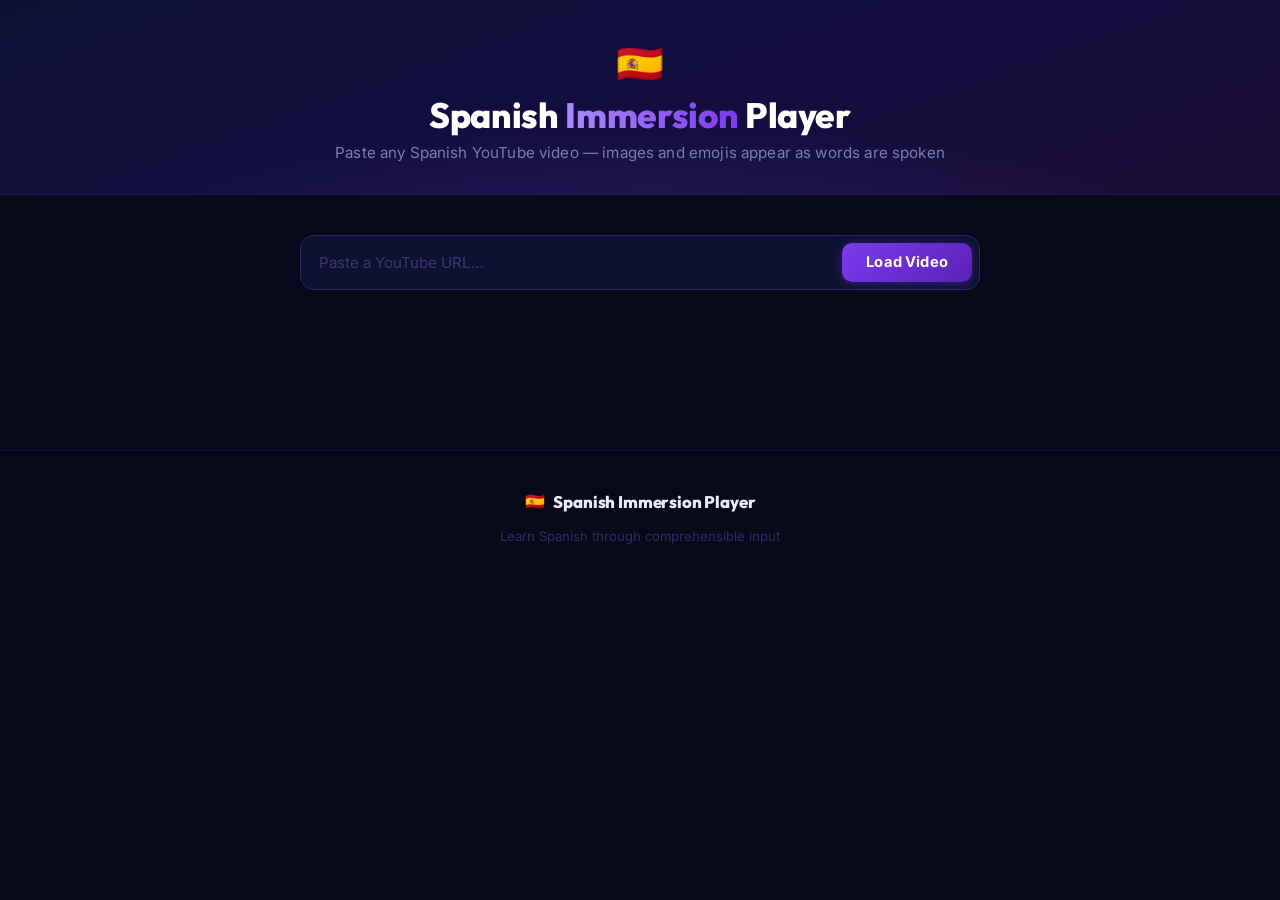
==== static/index.html @ d49b9ec4 "Spanish Immersion Player — initial release" ====
<!DOCTYPE html>
<html lang="en">
<head>
  <meta charset="UTF-8" />
  <meta name="viewport" content="width=device-width, initial-scale=1.0" />
  <title>Spanish Immersion Player</title>
  <link rel="icon" href="data:image/svg+xml,<svg xmlns='http://www.w3.org/2000/svg' viewBox='0 0 100 100'><text y='.9em' font-size='90'>🇪🇸</text></svg>">
  <link rel="stylesheet" href="style.css" />
</head>
<body>

  <header>
    <span class="header-logo">🇪🇸</span>
    <h1>Spanish <span>Immersion</span> Player</h1>
    <p>Paste any Spanish YouTube video — images and emojis appear as words are spoken</p>
  </header>

  <main>
    <section class="input-section">
      <div class="input-group">
        <input type="text" id="url-input" placeholder="Paste a YouTube URL…" />
        <button id="submit-btn" onclick="processVideo()">Load Video</button>
      </div>
      <div id="error-msg" class="error hidden"></div>
    </section>

    <section id="loading" class="hidden">
      <div class="loading-inner">
        <p id="loading-stage">Fetching subtitles…</p>
        <div class="loading-bar-track">
          <div class="loading-bar-fill" id="loading-bar"></div>
        </div>
        <div class="loading-preview" id="loading-preview"></div>
      </div>
      <div class="skeleton-layout">
        <div class="skeleton-video-col">
          <div class="skeleton-video" id="skeleton-video"></div>
          <div class="skeleton-meta">
            <span id="skeleton-level-badge" class="level-badge level-checking">Checking level…</span>
          </div>
        </div>
        <div class="skeleton-image-column">
          <div class="skeleton-slot"></div>
          <div class="skeleton-slot"></div>
          <div class="skeleton-slot"></div>
        </div>
      </div>
    </section>

    <section id="player-section" class="hidden">
      <div class="player-layout">

        <div class="video-column">
          <div id="yt-player"></div>
          <div class="video-meta">
            <span id="level-badge" class="level-badge"></span>
            <span id="progress-label" class="progress-label"></span>
          </div>
        </div>

        <div class="image-column-wrapper">
          <p class="image-column-label">Vocabulary</p>
          <div class="image-column">
            <div class="image-slot" id="slot-0">
              <div class="slot-placeholder">Images appear as words are spoken</div>
            </div>
            <div class="image-slot" id="slot-1">
              <div class="slot-placeholder"></div>
            </div>
            <div class="image-slot" id="slot-2">
              <div class="slot-placeholder"></div>
            </div>
          </div>
        </div>

      </div>
    </section>
  </main>

  <footer>
    <div class="footer-inner">
      <div class="footer-brand">
        <span>🇪🇸</span>
        <span class="footer-brand-name">Spanish Immersion Player</span>
      </div>
      <p class="footer-tagline">Learn Spanish through comprehensible input</p>
    </div>
  </footer>

  <script src="app.js"></script>
  <script src="https://www.youtube.com/iframe_api"></script>
</body>
</html>
---- static/style.css ----
@import url('https://fonts.googleapis.com/css2?family=Outfit:wght@700;800&family=Inter:wght@400;500;600;700;800;900&display=swap');

*, *::before, *::after {
  margin: 0;
  padding: 0;
  box-sizing: border-box;
}

body {
  background: #07091a;
  color: #e8eaf6;
  font-family: 'Inter', -apple-system, BlinkMacSystemFont, 'Segoe UI', sans-serif;
  min-height: 100vh;
}

/* ── Header ───────────────────────────────────────────── */
header {
  text-align: center;
  padding: 2.5rem 1rem 2rem;
  background: linear-gradient(160deg, #0d1035 0%, #130d40 50%, #1a0d35 100%);
  border-bottom: 1px solid #1e1a50;
  position: relative;
  overflow: hidden;
}

header::before {
  content: '';
  position: absolute;
  inset: 0;
  background: radial-gradient(ellipse 60% 80% at 50% 120%, rgba(100,80,220,0.18) 0%, transparent 70%);
  pointer-events: none;
}

.header-logo {
  font-size: 2.4rem;
  margin-bottom: 0.5rem;
  display: block;
}

header h1 {
  font-family: 'Outfit', sans-serif;
  font-size: 2.2rem;
  font-weight: 800;
  color: #fff;
  letter-spacing: -0.01em;
  margin-bottom: 0.45rem;
  line-height: 1.15;
}

header h1 span {
  background: linear-gradient(90deg, #a78bfa, #7c3aed);
  -webkit-background-clip: text;
  -webkit-text-fill-color: transparent;
  background-clip: text;
}

header p {
  color: #7880b0;
  font-size: 0.95rem;
  font-weight: 400;
  letter-spacing: 0.01em;
}

/* ── Main layout ──────────────────────────────────────── */
main {
  max-width: 1200px;
  margin: 0 auto;
  padding: 2.5rem 1.5rem;
}

/* ── Input section ────────────────────────────────────── */
.input-section {
  margin-bottom: 2.5rem;
  max-width: 680px;
  margin-left: auto;
  margin-right: auto;
}

.input-group {
  display: flex;
  gap: 0.6rem;
  background: #0d1030;
  border: 1.5px solid #2a2660;
  border-radius: 14px;
  padding: 0.45rem 0.45rem 0.45rem 1.1rem;
  transition: border-color 0.2s;
}

.input-group:focus-within {
  border-color: #6c4fd8;
  box-shadow: 0 0 0 3px rgba(108,79,216,0.15);
}

#url-input {
  flex: 1;
  padding: 0.6rem 0;
  background: transparent;
  border: none;
  color: #e8eaf6;
  font-size: 0.95rem;
  font-family: inherit;
  outline: none;
  min-width: 0;
}

#url-input::placeholder { color: #3a3870; }

#submit-btn {
  padding: 0.65rem 1.5rem;
  background: linear-gradient(135deg, #7c3aed, #5b21b6);
  color: #fff;
  border: none;
  border-radius: 10px;
  font-size: 0.92rem;
  font-weight: 700;
  font-family: inherit;
  cursor: pointer;
  transition: opacity 0.15s, transform 0.1s, box-shadow 0.15s;
  white-space: nowrap;
  letter-spacing: 0.01em;
  box-shadow: 0 2px 12px rgba(124,58,237,0.35);
}

#submit-btn:hover  {
  opacity: 0.9;
  box-shadow: 0 4px 18px rgba(124,58,237,0.5);
}
#submit-btn:active { transform: scale(0.97); }

.error {
  margin-top: 1rem;
  padding: 0.9rem 1.2rem;
  background: rgba(127,29,29,0.3);
  border: 1px solid #7a2020;
  border-radius: 10px;
  color: #fca5a5;
  font-size: 0.9rem;
}

.hidden { display: none !important; }

/* ── Loading ──────────────────────────────────────────── */
#loading {
  display: flex;
  flex-direction: column;
  gap: 2rem;
}

.loading-inner {
  width: 100%;
  max-width: 480px;
  align-self: center;
  display: flex;
  flex-direction: column;
  align-items: center;
  gap: 0.8rem;
}

#loading-stage {
  color: #7880b0;
  font-size: 0.88rem;
  font-weight: 500;
  letter-spacing: 0.02em;
}

.loading-bar-track {
  width: 100%;
  height: 4px;
  background: #181a38;
  border-radius: 2px;
  overflow: hidden;
}

.loading-bar-fill {
  height: 100%;
  background: linear-gradient(90deg, #7c3aed, #a78bfa);
  border-radius: 2px;
  width: 0%;
  transition: width 0.12s linear;
}

.loading-preview {
  display: flex;
  flex-wrap: wrap;
  gap: 0.45rem;
  justify-content: center;
  margin-top: 0.5rem;
}

.preview-card {
  background: #0d1030;
  border: 1px solid #1e1a50;
  border-radius: 10px;
  padding: 0.5rem 0.65rem;
  display: flex;
  flex-direction: column;
  align-items: center;
  gap: 0.2rem;
  animation: card-pop 0.2s ease forwards;
  min-width: 52px;
}

@keyframes card-pop {
  from { opacity: 0; transform: scale(0.7); }
  to   { opacity: 1; transform: scale(1); }
}

.preview-number {
  font-size: 1.3rem;
  font-weight: 900;
  color: #a78bfa;
  line-height: 1;
}

.preview-emoji {
  font-size: 1.5rem;
  line-height: 1;
}

.preview-img {
  width: 36px;
  height: 36px;
  object-fit: cover;
  border-radius: 5px;
}

.preview-word {
  font-size: 0.67rem;
  font-weight: 500;
  color: #3d3a70;
  max-width: 60px;
  overflow: hidden;
  text-overflow: ellipsis;
  white-space: nowrap;
  text-align: center;
}

/* ── Skeleton screen ──────────────────────────────────── */
.skeleton-layout {
  display: grid;
  grid-template-columns: 1fr 187px;
  gap: 1.5rem;
  align-items: start;
}

.skeleton-video-col { min-width: 0; }

.skeleton-meta {
  margin-top: 0.9rem;
}

.level-checking {
  background: #0d1030;
  color: #3d3a70;
  border: 1px solid #1e1a50;
}

@keyframes skeleton-pulse {
  0%, 100% { background: #0d1030; }
  50%       { background: #141840; }
}

.skeleton-video {
  width: 100%;
  aspect-ratio: 16 / 9;
  border-radius: 14px;
  background-size: cover;
  background-position: center;
  animation: skeleton-pulse 1.8s ease-in-out infinite;
}

.skeleton-video.has-thumbnail {
  animation: none;
  filter: grayscale(0.85) brightness(0.4);
}

.skeleton-image-column {
  display: flex;
  flex-direction: column;
  gap: 0.65rem;
}

.skeleton-slot {
  aspect-ratio: 1;
  border-radius: 14px;
  animation: skeleton-pulse 1.8s ease-in-out infinite;
}

.skeleton-slot:nth-child(2) { animation-delay: 0.3s; }
.skeleton-slot:nth-child(3) { animation-delay: 0.6s; }

/* ── Player layout ────────────────────────────────────── */
.player-layout {
  display: grid;
  grid-template-columns: 1fr 187px;
  gap: 1.5rem;
  align-items: start;
}

/* ── Video column ─────────────────────────────────────── */
.video-column { min-width: 0; }

#yt-player {
  width: 100%;
  aspect-ratio: 16 / 9;
  border-radius: 14px;
  overflow: hidden;
  background: #000;
  box-shadow: 0 8px 40px rgba(0,0,0,0.5);
}

#yt-player iframe {
  width: 100% !important;
  height: 100% !important;
  border-radius: 14px;
}

.video-meta {
  display: flex;
  align-items: center;
  gap: 1rem;
  margin-top: 0.9rem;
  flex-wrap: wrap;
}

/* ── Level badge ──────────────────────────────────────── */
.level-badge {
  padding: 0.32rem 0.95rem;
  border-radius: 20px;
  font-size: 0.78rem;
  font-weight: 700;
  text-transform: uppercase;
  letter-spacing: 0.08em;
  font-family: inherit;
}

.level-super-beginner { background: rgba(16,185,129,0.12); color: #34d399; border: 1px solid rgba(52,211,153,0.3); }
.level-beginner       { background: rgba(59,130,246,0.12); color: #60a5fa; border: 1px solid rgba(96,165,250,0.3); }
.level-intermediate   { background: rgba(245,158,11,0.12); color: #fbbf24; border: 1px solid rgba(251,191,36,0.3); }
.level-advanced       { background: rgba(239,68,68,0.12);  color: #f87171; border: 1px solid rgba(248,113,113,0.3); }

.progress-label {
  color: #3d3a70;
  font-size: 0.82rem;
}

/* ── Image column ─────────────────────────────────────── */
.image-column-wrapper {
  display: flex;
  flex-direction: column;
  gap: 0.5rem;
}

.image-column-label {
  font-family: 'Outfit', sans-serif;
  font-size: 0.72rem;
  font-weight: 700;
  text-transform: uppercase;
  letter-spacing: 0.12em;
  color: #3d3a70;
  text-align: center;
  padding-bottom: 0.2rem;
}

.image-column {
  display: flex;
  flex-direction: column;
  gap: 0.65rem;
}

.image-slot {
  position: relative;
  aspect-ratio: 1;
  background: #0d1030;
  border: 1.5px solid #1e1a50;
  border-radius: 14px;
  overflow: hidden;
  transition: border-color 0.25s, box-shadow 0.25s;
}

.image-slot.active {
  border-color: #3d2d80;
}

.image-slot.current {
  border-color: #40e080;
  box-shadow: 0 0 0 1px rgba(64,224,128,0.4), 0 0 14px rgba(64,224,128,0.3);
}

@keyframes pulse {
  0%   { box-shadow: 0 0 0 0 rgba(64,224,128,0.5); }
  70%  { box-shadow: 0 0 0 8px rgba(64,224,128,0); }
  100% { box-shadow: 0 0 0 0 rgba(64,224,128,0); }
}

.image-slot.just-updated {
  animation: pulse 0.55s ease forwards;
}

.slot-placeholder {
  width: 100%;
  height: 100%;
  display: flex;
  align-items: center;
  justify-content: center;
  padding: 1rem;
  text-align: center;
  color: #232050;
  font-size: 0.75rem;
  font-weight: 500;
  line-height: 1.4;
}

.image-slot img {
  width: 100%;
  height: 100%;
  object-fit: cover;
  display: block;
}

.number-display {
  width: 100%;
  height: 100%;
  display: flex;
  align-items: center;
  justify-content: center;
  font-size: 3.8rem;
  font-weight: 900;
  color: #a78bfa;
  line-height: 1;
  padding-bottom: 1.5rem;
  letter-spacing: -0.02em;
}

.emoji-display {
  width: 100%;
  height: 100%;
  display: flex;
  align-items: center;
  justify-content: center;
  font-size: 5rem;
  line-height: 1;
  padding-bottom: 1.5rem;
}

.word-label {
  position: absolute;
  bottom: 0;
  left: 0;
  right: 0;
  background: linear-gradient(transparent, rgba(0,0,0,0.88));
  color: #fff;
  text-align: center;
  padding: 1.5rem 0.5rem 0.55rem;
  font-size: 1rem;
  font-weight: 700;
  letter-spacing: 0.02em;
  text-shadow: 0 1px 4px rgba(0,0,0,0.9);
}

/* ── Footer ───────────────────────────────────────────── */
footer {
  margin-top: 5rem;
  border-top: 1px solid #12153a;
  padding: 2.5rem 1.5rem;
  text-align: center;
}

.footer-inner {
  max-width: 1200px;
  margin: 0 auto;
  display: flex;
  flex-direction: column;
  align-items: center;
  gap: 1rem;
}

.footer-brand {
  display: flex;
  align-items: center;
  gap: 0.55rem;
}

.footer-brand-name {
  font-family: 'Outfit', sans-serif;
  font-size: 1.05rem;
  font-weight: 800;
  color: #e8eaf6;
  letter-spacing: -0.01em;
}

.footer-tagline {
  font-size: 0.82rem;
  color: #2e2c60;
}


/* ── Responsive ───────────────────────────────────────── */
@media (max-width: 720px) {
  header h1 { font-size: 1.5rem; }

  .input-section { max-width: 100%; }

  .player-layout,
  .skeleton-layout {
    grid-template-columns: 1fr;
  }

  .image-column,
  .skeleton-image-column {
    flex-direction: row;
  }

  .image-slot,
  .skeleton-slot {
    flex: 1;
    aspect-ratio: 1;
  }
}
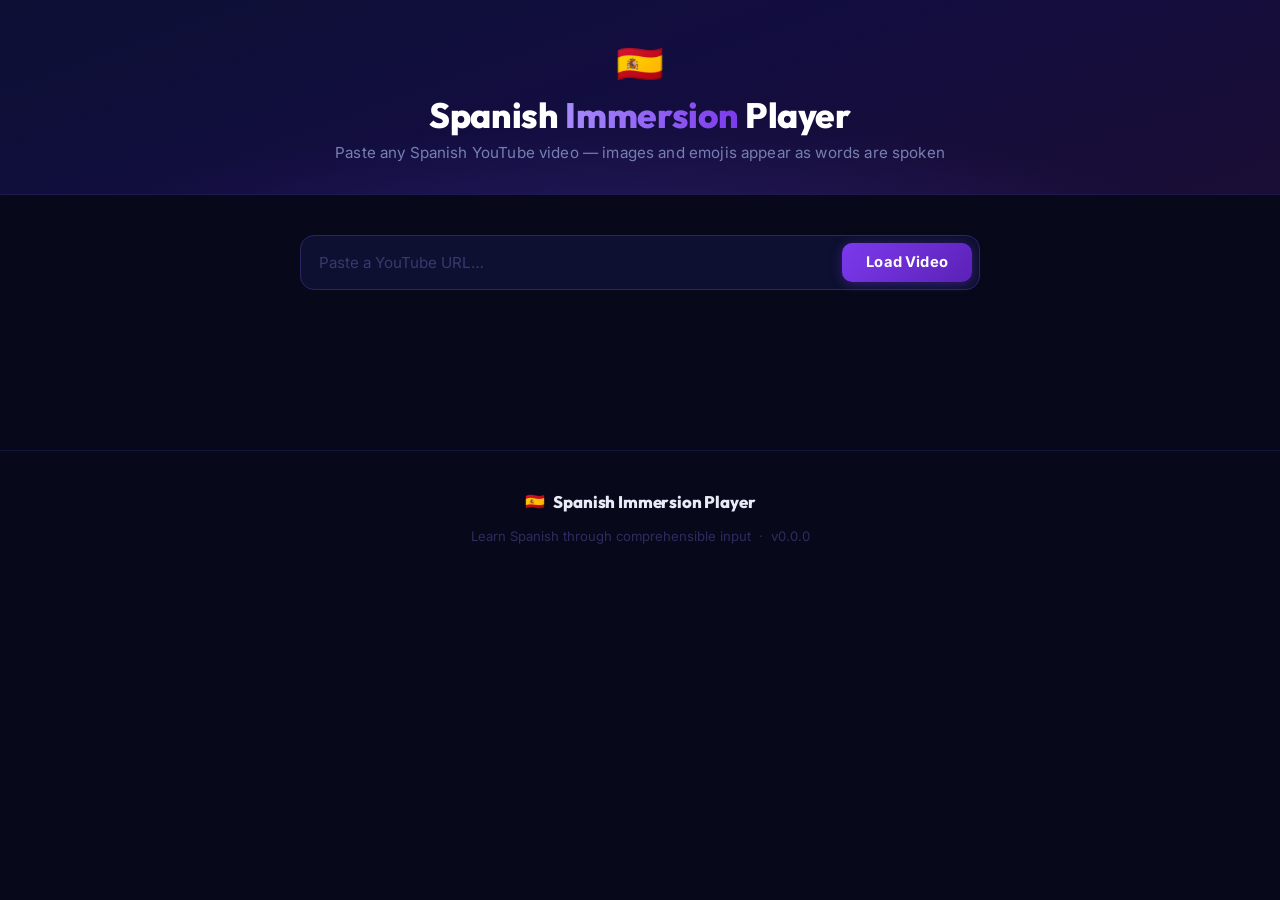
==== commit c45685ba: "v0.2.0 — add version endpoint and footer display" ====
--- a/static/index.html
+++ b/static/index.html
@@ -83,7 +83,7 @@
         <span>🇪🇸</span>
         <span class="footer-brand-name">Spanish Immersion Player</span>
       </div>
-      <p class="footer-tagline">Learn Spanish through comprehensible input</p>
+      <p class="footer-tagline">Learn Spanish through comprehensible input &nbsp;·&nbsp; <span id="app-version">v0.0.0</span></p>
     </div>
   </footer>
 
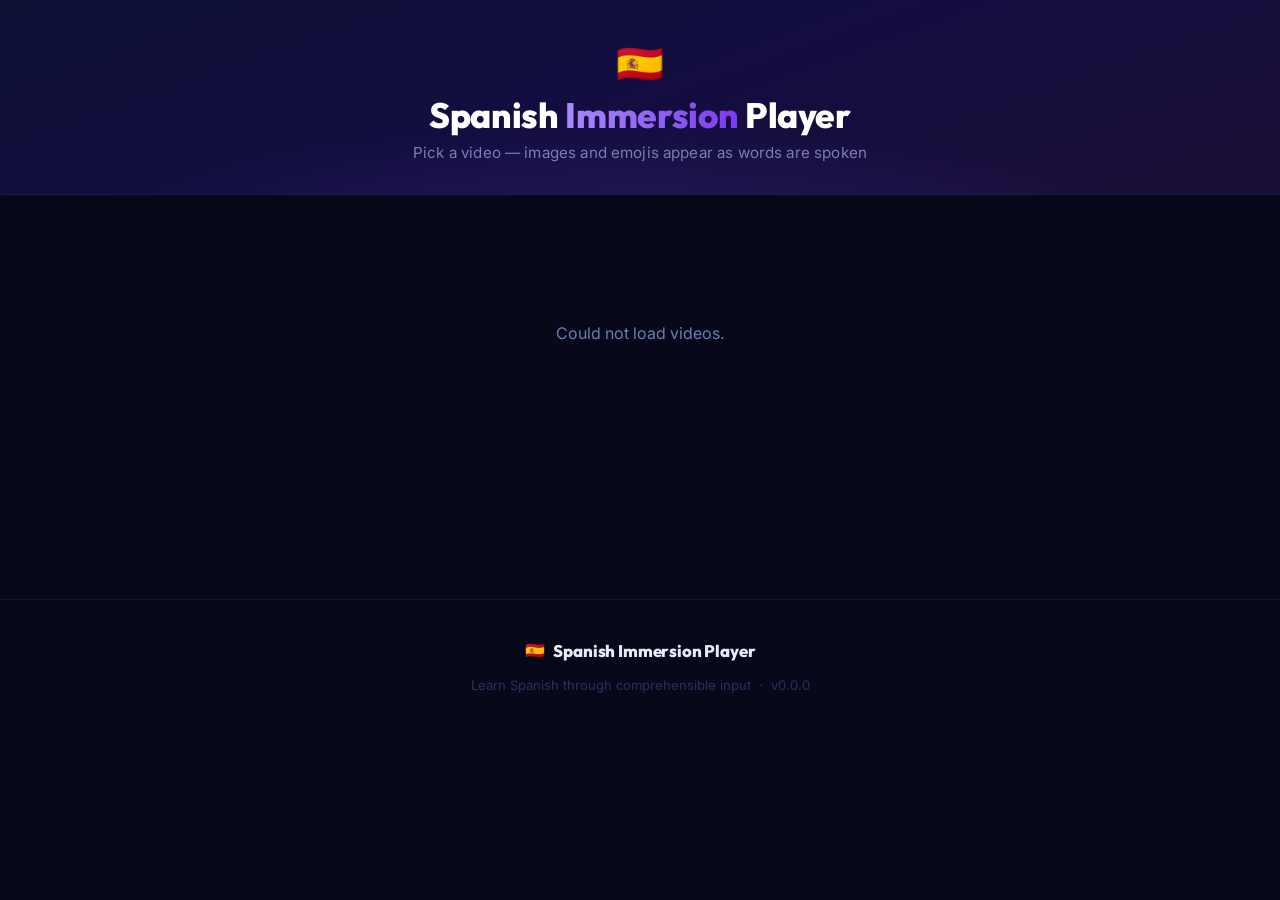
==== commit 7a53f780: "v0.2.7 — curated video grid home page, pre-fetched subtitle data, /watch and /enter-video routes Co-" ====
--- a/static/index.html
+++ b/static/index.html
@@ -12,69 +12,13 @@
   <header>
     <span class="header-logo">🇪🇸</span>
     <h1>Spanish <span>Immersion</span> Player</h1>
-    <p>Paste any Spanish YouTube video — images and emojis appear as words are spoken</p>
+    <p>Pick a video — images and emojis appear as words are spoken</p>
   </header>
 
   <main>
-    <section class="input-section">
-      <div class="input-group">
-        <input type="text" id="url-input" placeholder="Paste a YouTube URL…" />
-        <button id="submit-btn" onclick="processVideo()">Load Video</button>
-      </div>
-      <div id="error-msg" class="error hidden"></div>
-    </section>
-
-    <section id="loading" class="hidden">
-      <div class="loading-inner">
-        <p id="loading-stage">Fetching subtitles…</p>
-        <div class="loading-bar-track">
-          <div class="loading-bar-fill" id="loading-bar"></div>
-        </div>
-        <div class="loading-preview" id="loading-preview"></div>
-      </div>
-      <div class="skeleton-layout">
-        <div class="skeleton-video-col">
-          <div class="skeleton-video" id="skeleton-video"></div>
-          <div class="skeleton-meta">
-            <span id="skeleton-level-badge" class="level-badge level-checking">Checking level…</span>
-          </div>
-        </div>
-        <div class="skeleton-image-column">
-          <div class="skeleton-slot"></div>
-          <div class="skeleton-slot"></div>
-          <div class="skeleton-slot"></div>
-        </div>
-      </div>
-    </section>
-
-    <section id="player-section" class="hidden">
-      <div class="player-layout">
-
-        <div class="video-column">
-          <div id="yt-player"></div>
-          <div class="video-meta">
-            <span id="level-badge" class="level-badge"></span>
-            <span id="progress-label" class="progress-label"></span>
-          </div>
-        </div>
-
-        <div class="image-column-wrapper">
-          <p class="image-column-label">Vocabulary</p>
-          <div class="image-column">
-            <div class="image-slot" id="slot-0">
-              <div class="slot-placeholder">Images appear as words are spoken</div>
-            </div>
-            <div class="image-slot" id="slot-1">
-              <div class="slot-placeholder"></div>
-            </div>
-            <div class="image-slot" id="slot-2">
-              <div class="slot-placeholder"></div>
-            </div>
-          </div>
-        </div>
-
-      </div>
-    </section>
+    <div id="video-grid" class="video-grid">
+      <div class="grid-loading">Loading videos…</div>
+    </div>
   </main>
 
   <footer>
@@ -87,7 +31,6 @@
     </div>
   </footer>
 
-  <script src="app.js"></script>
-  <script src="https://www.youtube.com/iframe_api"></script>
+  <script src="home.js"></script>
 </body>
 </html>
--- a/static/style.css
+++ b/static/style.css
@@ -517,3 +517,101 @@
     aspect-ratio: 1;
   }
 }
+
+/* ── Back link ────────────────────────────────────────────── */
+.back-link {
+  position: absolute;
+  left: 1.25rem;
+  top: 50%;
+  transform: translateY(-50%);
+  color: #a0a8d0;
+  text-decoration: none;
+  font-size: 0.9rem;
+  font-weight: 500;
+  transition: color 0.2s;
+}
+.back-link:hover { color: #c4b5fd; }
+
+/* ── Video grid ───────────────────────────────────────────── */
+.video-grid {
+  display: grid;
+  grid-template-columns: repeat(auto-fill, minmax(260px, 1fr));
+  gap: 1.5rem;
+  max-width: 1200px;
+  margin: 2.5rem auto;
+  padding: 0 1.5rem 3rem;
+}
+
+.grid-loading, .grid-empty {
+  grid-column: 1 / -1;
+  text-align: center;
+  color: #6b7db3;
+  padding: 3rem;
+}
+
+.video-card {
+  display: block;
+  text-decoration: none;
+  color: inherit;
+  background: #0f1128;
+  border: 1px solid #1e2255;
+  border-radius: 12px;
+  overflow: hidden;
+  transition: transform 0.2s, border-color 0.2s, box-shadow 0.2s;
+}
+.video-card:hover {
+  transform: translateY(-3px);
+  border-color: #4c3fbf;
+  box-shadow: 0 8px 30px rgba(80,60,200,0.2);
+}
+
+.card-thumb {
+  position: relative;
+  aspect-ratio: 16 / 9;
+  overflow: hidden;
+  background: #0a0c20;
+}
+.card-thumb img {
+  width: 100%;
+  height: 100%;
+  object-fit: cover;
+  display: block;
+  transition: transform 0.3s;
+}
+.video-card:hover .card-thumb img { transform: scale(1.03); }
+
+.card-duration {
+  position: absolute;
+  bottom: 6px;
+  right: 8px;
+  background: rgba(0,0,0,0.8);
+  color: #fff;
+  font-size: 0.75rem;
+  font-weight: 600;
+  padding: 2px 6px;
+  border-radius: 4px;
+}
+
+.card-info {
+  padding: 0.85rem 1rem 1rem;
+}
+.card-title {
+  font-size: 0.9rem;
+  font-weight: 600;
+  line-height: 1.4;
+  margin-bottom: 0.6rem;
+  color: #dde0f5;
+  display: -webkit-box;
+  -webkit-line-clamp: 2;
+  -webkit-box-orient: vertical;
+  overflow: hidden;
+}
+.card-meta {
+  display: flex;
+  align-items: center;
+  gap: 0.6rem;
+}
+.card-channel {
+  font-size: 0.78rem;
+  color: #6b7db3;
+}
